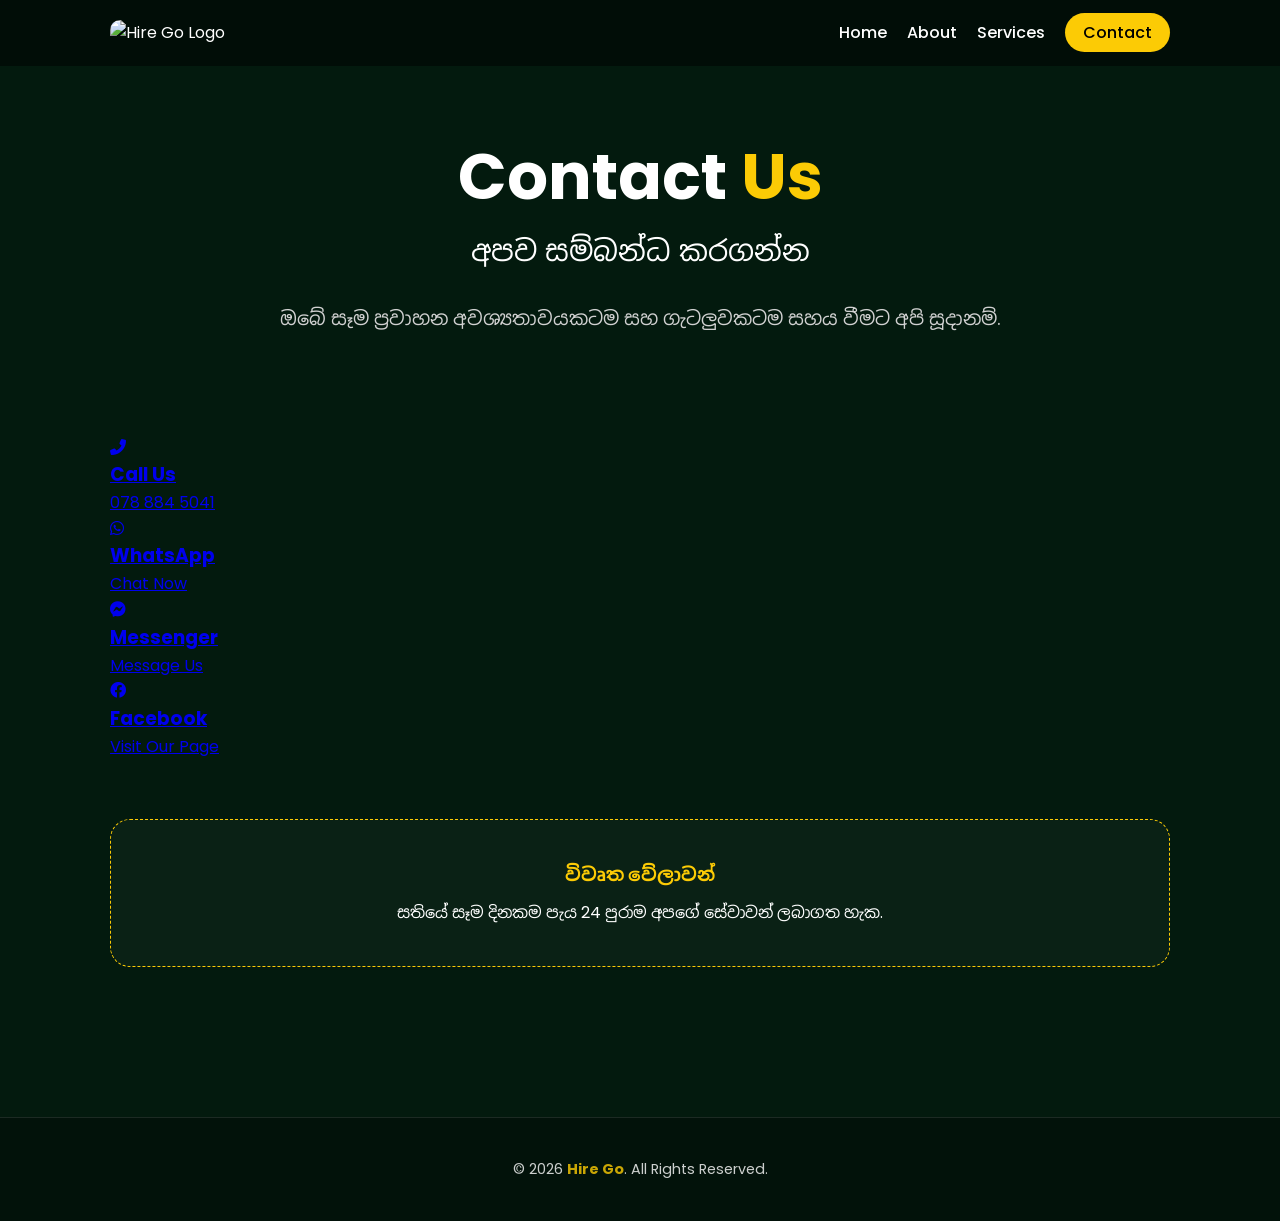
==== contact.html @ de2bff06 "Add files via upload" ====
<!DOCTYPE html>
<html lang="si">

<head>
    <meta charset="UTF-8">
    <meta name="viewport" content="width=device-width, initial-scale=1.0">

    <title>Hire Go - Contact Us</title>

    <link rel="icon" type="image/jpg" href="logo.png.jpg">

    <link rel="stylesheet" href="style.css">
    <link
        href="https://fonts.googleapis.com/css2?family=Poppins:wght@300;400;600;700&family=Noto+Sans+Sinhala:wght@400;700&display=swap"
        rel="stylesheet">
    <link rel="stylesheet" href="https://cdnjs.cloudflare.com/ajax/libs/font-awesome/6.0.0/css/all.min.css">
</head>

<body>

    <nav class="navbar">
        <div class="container">
            <div class="logo-area">
                <img src="logo.png.jpg" alt="Hire Go Logo" class="main-logo">
            </div>
            <ul class="nav-menu">
                <li><a href="index.html">Home</a></li>
                <li><a href="index.html#about">About</a></li>
                <li><a href="services.html">Services</a></li>
                <li><a href="contact.html" class="nav-contact">Contact</a></li>
            </ul>
        </div>
    </nav>

    <section class="hero-section" style="padding: 60px 0 20px;">
        <div class="container">
            <h1 class="brand-name">Contact <span>Us</span></h1>
            <h2 class="tagline">අපව සම්බන්ධ කරගන්න</h2>
            <p class="description">ඔබේ සෑම ප්‍රවාහන අවශ්‍යතාවයකටම සහ ගැටලුවකටම සහය වීමට අපි සූදානම්.</p>
        </div>
    </section>

    <section class="contact-page-content" style="padding: 40px 0 100px;">
        <div class="container">
            <div class="contact-grid">
                <a href="tel:+94788845041" class="contact-card">
                    <i class="fas fa-phone-alt"></i>
                    <h3>Call Us</h3>
                    <p>078 884 5041</p>
                </a>

                <a href="https://wa.me/94788845041" target="_blank" class="contact-card">
                    <i class="fab fa-whatsapp"></i>
                    <h3>WhatsApp</h3>
                    <p>Chat Now</p>
                </a>

                <a href="https://m.me/100091854424368" target="_blank" class="contact-card">
                    <i class="fab fa-facebook-messenger"></i>
                    <h3>Messenger</h3>
                    <p>Message Us</p>
                </a>

                <a href="https://www.facebook.com/share/1DHwXpPaEM/" target="_blank" class="contact-card">
                    <i class="fab fa-facebook"></i>
                    <h3>Facebook</h3>
                    <p>Visit Our Page</p>
                </a>
            </div>

            <div
                style="text-align: center; margin-top: 60px; background: rgba(255,255,255,0.03); padding: 40px; border-radius: 20px; border: 1px dashed #fccb05;">
                <h3 style="color: #fccb05; margin-bottom: 10px;">විවෘත වේලාවන්</h3>
                <p>සතියේ සෑම දිනකම පැය 24 පුරාම අපගේ සේවාවන් ලබාගත හැක.</p>
            </div>
        </div>
    </section>

    <footer class="main-footer">
        <div class="container">
            <p>&copy; 2026 <strong>Hire Go</strong>. All Rights Reserved.</p>
        </div>
    </footer>

</body>

</html>
---- style.css ----
/* Basic Settings */
* {
    margin: 0;
    padding: 0;
    box-sizing: border-box;
}

body {
    font-family: 'Poppins', 'Noto Sans Sinhala', sans-serif;
    background-color: #031a0e;
    /* Dark background from screenshot */
    color: #ffffff;
    line-height: 1.6;
    scroll-behavior: smooth;
    /* මේක දැම්මම About Click කරද්දී ලස්සනට පල්ලෙහාට යනවා */
}

.container {
    max-width: 1100px;
    margin: auto;
    padding: 0 20px;
}

/* Navigation Bar */
.navbar {
    padding: 20px 0;
    background: rgba(0, 0, 0, 0.5);
    position: sticky;
    /* Menu එක උඩම තියෙන්න */
    top: 0;
    z-index: 1000;
}

.navbar .container {
    display: flex;
    justify-content: space-between;
    align-items: center;
}

.main-logo {
    height: 70px;
    /* Adjust size based on your logo */
    border-radius: 10px;
}

.nav-menu {
    display: flex;
    list-style: none;
}

.nav-menu li a {
    color: #fff;
    text-decoration: none;
    margin-left: 20px;
    font-weight: 500;
    transition: 0.3s;
}

.nav-menu li a:hover {
    color: #fccb05;
    /* Logo Yellow */
}

.nav-contact {
    background: #fccb05;
    color: #000 !important;
    padding: 8px 18px;
    border-radius: 20px;
}

/* Hero Section */
.hero-section {
    padding: 80px 0;
    text-align: center;
}

.brand-name {
    font-size: 4rem;
    font-weight: 700;
}

.brand-name span {
    color: #fccb05;
    /* Yellow part of Hire Go */
}

.tagline {
    font-size: 1.8rem;
    font-weight: 400;
    margin-bottom: 30px;
}

.description {
    font-size: 1.2rem;
    margin-bottom: 40px;
    color: #d1d1d1;
}

/* The Green Button from Screenshot */
.btn-register {
    display: inline-block;
    background-color: #27ae60;
    color: white;
    padding: 20px 40px;
    text-decoration: none;
    font-size: 1.3rem;
    font-weight: 600;
    border-radius: 50px;
    box-shadow: 0 10px 20px rgba(0, 0, 0, 0.2);
    transition: 0.3s;
}

.btn-register:hover {
    background-color: #2ecc71;
    transform: translateY(-3px);
}

/* Social Icons */
.social-footer {
    margin-top: 50px;
    display: flex;
    justify-content: center;
    gap: 25px;
}

.social-footer a {
    font-size: 35px;
    color: white;
    transition: 0.3s;
}

.social-footer a.fb:hover {
    color: #1877f2;
}

.social-footer a.wa:hover {
    color: #25d366;
}

.social-footer a.msgr:hover {
    color: #0084ff;
}

/* Footer Styling */
.main-footer {
    padding: 40px 0;
    text-align: center;
    background: rgba(0, 0, 0, 0.3);
    margin-top: 50px;
    border-top: 1px solid rgba(255, 255, 255, 0.1);
}

.main-footer p {
    font-size: 0.9rem;
    color: #ffffff;
    opacity: 0.8;
}

.main-footer strong {
    color: #fccb05;
}

/* --- අලුතින් එකතු කළ About Section Styling --- */
.about-section {
    padding: 80px 0;
    background-color: #042413;
    /* තද කොළ පැහැති පසුබිම */
    border-top: 1px solid rgba(255, 255, 255, 0.05);
}

.about-grid {
    display: grid;
    grid-template-columns: 1fr;
    /* පේළියකට එක බැගින් (ඔයාගේ කලින් structure එකට අනුව) */
    gap: 30px;
    text-align: left;
}

.section-title span {
    color: #fccb05;
}

.about-content p {
    margin-bottom: 20px;
}

.about-features li {
    margin-bottom: 12px;
}

.about-features li i {
    margin-right: 10px;
    font-size: 1.2rem;
}

/* --- FINAL MOBILE RESPONSIVE FIXES --- */
@media (max-width: 768px) {

    /* Navbar fix */
    .navbar .container {
        flex-direction: column;
        /* ලෝගෝ එකයි මෙනු එකයි එක යට එක එන්න */
        padding: 10px;
    }

    .nav-menu {
        margin-top: 15px;
        padding-left: 0;
        justify-content: center;
        flex-wrap: wrap;
        /* මෙනු එක ඉඩ මදි නම් කැඩී පේළි දෙකකට එන්න */
        gap: 10px;
    }

    .nav-menu li a {
        margin: 5px;
        font-size: 0.9rem;
    }

    /* Hero Section fix */
    .brand-name {
        font-size: 2.8rem;
        /* අකුරු ෆෝන් එකට ගැලපෙන සේ කුඩා කළා */
    }

    .tagline {
        font-size: 1.3rem;
        margin-bottom: 20px;
    }

    .description {
        font-size: 1rem;
        padding: 0 10px;
    }

    .btn-register {
        padding: 15px 25px;
        font-size: 1.1rem;
        width: 100%;
        /* බටන් එක ෆෝන් එකේ පළලට එන්න */
        max-width: 320px;
    }

    /* About Section fix */
    .about-section {
        padding: 50px 0;
        text-align: center;
    }

    .section-title {
        font-size: 1.8rem !important;
    }

    .about-features li {
        justify-content: center;
        text-align: left;
    }

    /* Social Icons fix */
    .social-footer {
        gap: 15px;
    }

    .social-footer a {
        font-size: 28px;
    }
}
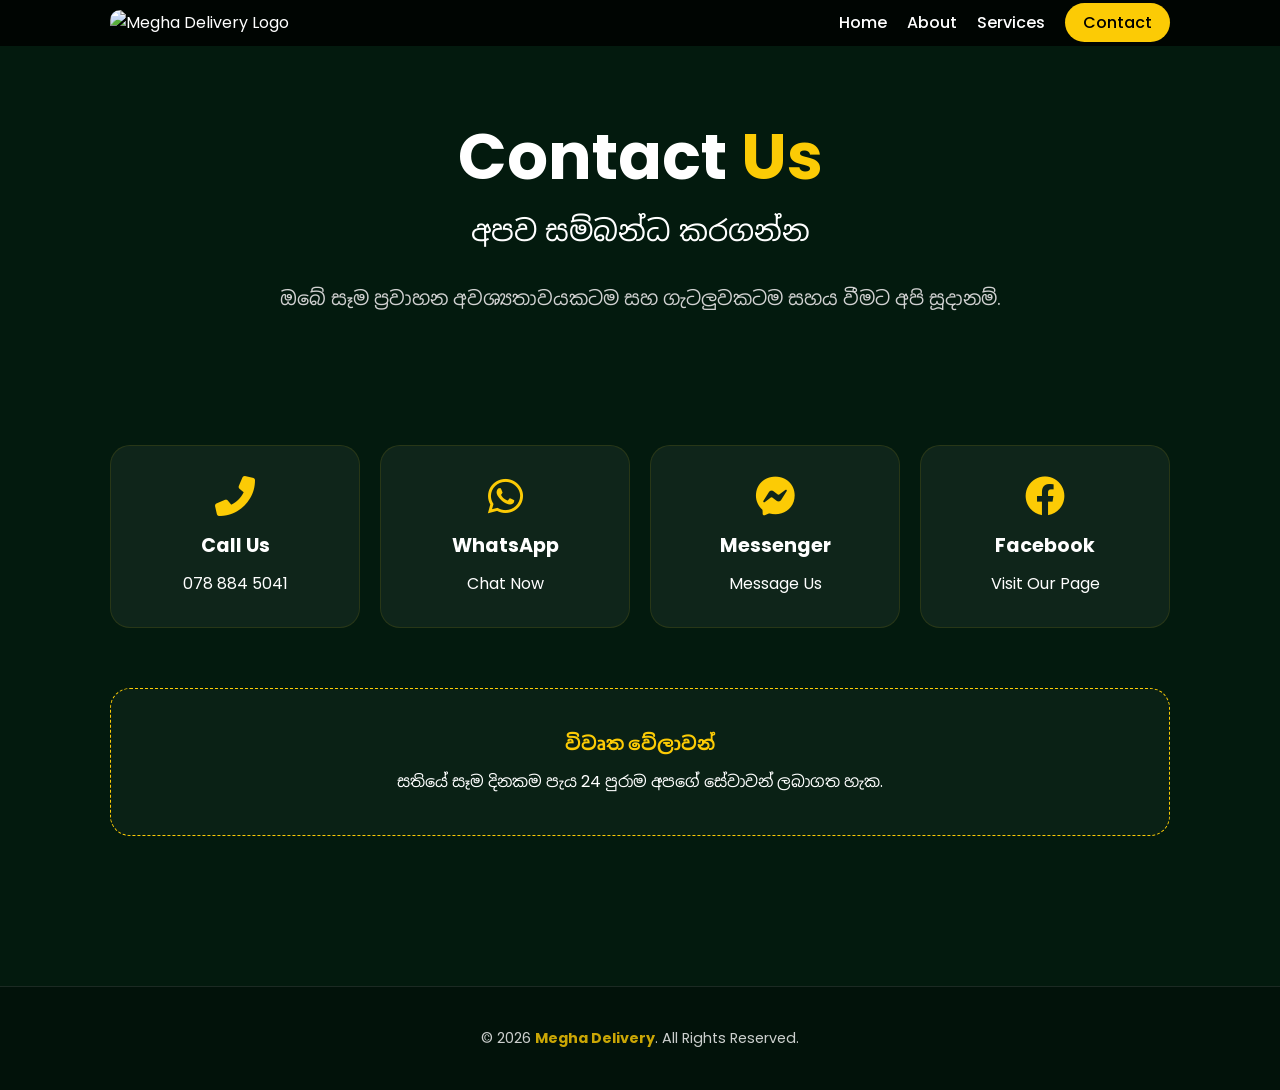
==== commit cfff859d: "Initial Local Commit" ====
--- a/contact.html
+++ b/contact.html
@@ -1,87 +1,86 @@
-<!DOCTYPE html>
-<html lang="si">
-
-<head>
-    <meta charset="UTF-8">
-    <meta name="viewport" content="width=device-width, initial-scale=1.0">
-
-    <title>Hire Go - Contact Us</title>
-
-    <link rel="icon" type="image/jpg" href="logo.png.jpg">
-
-    <link rel="stylesheet" href="style.css">
-    <link
-        href="https://fonts.googleapis.com/css2?family=Poppins:wght@300;400;600;700&family=Noto+Sans+Sinhala:wght@400;700&display=swap"
-        rel="stylesheet">
-    <link rel="stylesheet" href="https://cdnjs.cloudflare.com/ajax/libs/font-awesome/6.0.0/css/all.min.css">
-</head>
-
-<body>
-
-    <nav class="navbar">
-        <div class="container">
-            <div class="logo-area">
-                <img src="logo.png.jpg" alt="Hire Go Logo" class="main-logo">
-            </div>
-            <ul class="nav-menu">
-                <li><a href="index.html">Home</a></li>
-                <li><a href="index.html#about">About</a></li>
-                <li><a href="services.html">Services</a></li>
-                <li><a href="contact.html" class="nav-contact">Contact</a></li>
-            </ul>
-        </div>
-    </nav>
-
-    <section class="hero-section" style="padding: 60px 0 20px;">
-        <div class="container">
-            <h1 class="brand-name">Contact <span>Us</span></h1>
-            <h2 class="tagline">අපව සම්බන්ධ කරගන්න</h2>
-            <p class="description">ඔබේ සෑම ප්‍රවාහන අවශ්‍යතාවයකටම සහ ගැටලුවකටම සහය වීමට අපි සූදානම්.</p>
-        </div>
-    </section>
-
-    <section class="contact-page-content" style="padding: 40px 0 100px;">
-        <div class="container">
-            <div class="contact-grid">
-                <a href="tel:+94788845041" class="contact-card">
-                    <i class="fas fa-phone-alt"></i>
-                    <h3>Call Us</h3>
-                    <p>078 884 5041</p>
-                </a>
-
-                <a href="https://wa.me/94788845041" target="_blank" class="contact-card">
-                    <i class="fab fa-whatsapp"></i>
-                    <h3>WhatsApp</h3>
-                    <p>Chat Now</p>
-                </a>
-
-                <a href="https://m.me/100091854424368" target="_blank" class="contact-card">
-                    <i class="fab fa-facebook-messenger"></i>
-                    <h3>Messenger</h3>
-                    <p>Message Us</p>
-                </a>
-
-                <a href="https://www.facebook.com/share/1DHwXpPaEM/" target="_blank" class="contact-card">
-                    <i class="fab fa-facebook"></i>
-                    <h3>Facebook</h3>
-                    <p>Visit Our Page</p>
-                </a>
-            </div>
-
-            <div
-                style="text-align: center; margin-top: 60px; background: rgba(255,255,255,0.03); padding: 40px; border-radius: 20px; border: 1px dashed #fccb05;">
-                <h3 style="color: #fccb05; margin-bottom: 10px;">විවෘත වේලාවන්</h3>
-                <p>සතියේ සෑම දිනකම පැය 24 පුරාම අපගේ සේවාවන් ලබාගත හැක.</p>
-            </div>
-        </div>
-    </section>
-
-    <footer class="main-footer">
-        <div class="container">
-            <p>&copy; 2026 <strong>Hire Go</strong>. All Rights Reserved.</p>
-        </div>
-    </footer>
-
-</body>
-
+<!DOCTYPE html>
+<html lang="si">
+
+<head>
+    <meta charset="UTF-8">
+    <meta name="viewport" content="width=device-width, initial-scale=1.0">
+    <title>Megha Delivery - Contact Us</title>
+
+    <link rel="icon" type="image/jpg" href="logo.png.jpg">
+
+    <link rel="stylesheet" href="style.css">
+    <link
+        href="https://fonts.googleapis.com/css2?family=Poppins:wght@300;400;600;700&family=Noto+Sans+Sinhala:wght@400;700&display=swap"
+        rel="stylesheet">
+    <link rel="stylesheet" href="https://cdnjs.cloudflare.com/ajax/libs/font-awesome/6.0.0/css/all.min.css">
+</head>
+
+<body>
+
+    <nav class="navbar">
+        <div class="container">
+            <div class="logo-area">
+                <img src="logo.png.jpg" alt="Megha Delivery Logo" class="main-logo">
+            </div>
+            <ul class="nav-menu">
+                <li><a href="index.html">Home</a></li>
+                <li><a href="index.html#about">About</a></li>
+                <li><a href="services.html">Services</a></li>
+                <li><a href="contact.html" class="nav-contact">Contact</a></li>
+            </ul>
+        </div>
+    </nav>
+
+    <section class="hero-section" style="padding: 60px 0 20px;">
+        <div class="container">
+            <h1 class="brand-name">Contact <span>Us</span></h1>
+            <h2 class="tagline">අපව සම්බන්ධ කරගන්න</h2>
+            <p class="description">ඔබේ සෑම ප්‍රවාහන අවශ්‍යතාවයකටම සහ ගැටලුවකටම සහය වීමට අපි සූදානම්.</p>
+        </div>
+    </section>
+
+    <section class="contact-page-content" style="padding: 40px 0 100px;">
+        <div class="container">
+            <div class="contact-grid">
+                <a href="tel:+94788845041" class="contact-card">
+                    <i class="fas fa-phone-alt"></i>
+                    <h3>Call Us</h3>
+                    <p>078 884 5041</p>
+                </a>
+
+                <a href="https://wa.me/94788845041?text=Hello%20Megha%20Delivery!" target="_blank" class="contact-card">
+                    <i class="fab fa-whatsapp"></i>
+                    <h3>WhatsApp</h3>
+                    <p>Chat Now</p>
+                </a>
+
+                <a href="https://m.me/100091854424368" target="_blank" class="contact-card">
+                    <i class="fab fa-facebook-messenger"></i>
+                    <h3>Messenger</h3>
+                    <p>Message Us</p>
+                </a>
+
+                <a href="https://www.facebook.com/share/1DHwXpPaEM/" target="_blank" class="contact-card">
+                    <i class="fab fa-facebook"></i>
+                    <h3>Facebook</h3>
+                    <p>Visit Our Page</p>
+                </a>
+            </div>
+
+            <div
+                style="text-align: center; margin-top: 60px; background: rgba(255,255,255,0.03); padding: 40px; border-radius: 20px; border: 1px dashed #fccb05;">
+                <h3 style="color: #fccb05; margin-bottom: 10px;">විවෘත වේලාවන්</h3>
+                <p>සතියේ සෑම දිනකම පැය 24 පුරාම අපගේ සේවාවන් ලබාගත හැක.</p>
+            </div>
+        </div>
+    </section>
+
+    <footer class="main-footer">
+        <div class="container">
+            <p>&copy; 2026 <strong>Megha Delivery</strong>. All Rights Reserved.</p>
+        </div>
+    </footer>
+
+</body>
+
 </html>
--- a/style.css
+++ b/style.css
@@ -1,267 +1,374 @@
-/* Basic Settings */
-* {
-    margin: 0;
-    padding: 0;
-    box-sizing: border-box;
-}
-
-body {
-    font-family: 'Poppins', 'Noto Sans Sinhala', sans-serif;
-    background-color: #031a0e;
-    /* Dark background from screenshot */
-    color: #ffffff;
-    line-height: 1.6;
-    scroll-behavior: smooth;
-    /* මේක දැම්මම About Click කරද්දී ලස්සනට පල්ලෙහාට යනවා */
-}
-
-.container {
-    max-width: 1100px;
-    margin: auto;
-    padding: 0 20px;
-}
-
-/* Navigation Bar */
-.navbar {
-    padding: 20px 0;
-    background: rgba(0, 0, 0, 0.5);
-    position: sticky;
-    /* Menu එක උඩම තියෙන්න */
-    top: 0;
-    z-index: 1000;
-}
-
-.navbar .container {
-    display: flex;
-    justify-content: space-between;
-    align-items: center;
-}
-
-.main-logo {
-    height: 70px;
-    /* Adjust size based on your logo */
-    border-radius: 10px;
-}
-
-.nav-menu {
-    display: flex;
-    list-style: none;
-}
-
-.nav-menu li a {
-    color: #fff;
-    text-decoration: none;
-    margin-left: 20px;
-    font-weight: 500;
-    transition: 0.3s;
-}
-
-.nav-menu li a:hover {
-    color: #fccb05;
-    /* Logo Yellow */
-}
-
-.nav-contact {
-    background: #fccb05;
-    color: #000 !important;
-    padding: 8px 18px;
-    border-radius: 20px;
-}
-
-/* Hero Section */
-.hero-section {
-    padding: 80px 0;
-    text-align: center;
-}
-
-.brand-name {
-    font-size: 4rem;
-    font-weight: 700;
-}
-
-.brand-name span {
-    color: #fccb05;
-    /* Yellow part of Hire Go */
-}
-
-.tagline {
-    font-size: 1.8rem;
-    font-weight: 400;
-    margin-bottom: 30px;
-}
-
-.description {
-    font-size: 1.2rem;
-    margin-bottom: 40px;
-    color: #d1d1d1;
-}
-
-/* The Green Button from Screenshot */
-.btn-register {
-    display: inline-block;
-    background-color: #27ae60;
-    color: white;
-    padding: 20px 40px;
-    text-decoration: none;
-    font-size: 1.3rem;
-    font-weight: 600;
-    border-radius: 50px;
-    box-shadow: 0 10px 20px rgba(0, 0, 0, 0.2);
-    transition: 0.3s;
-}
-
-.btn-register:hover {
-    background-color: #2ecc71;
-    transform: translateY(-3px);
-}
-
-/* Social Icons */
-.social-footer {
-    margin-top: 50px;
-    display: flex;
-    justify-content: center;
-    gap: 25px;
-}
-
-.social-footer a {
-    font-size: 35px;
-    color: white;
-    transition: 0.3s;
-}
-
-.social-footer a.fb:hover {
-    color: #1877f2;
-}
-
-.social-footer a.wa:hover {
-    color: #25d366;
-}
-
-.social-footer a.msgr:hover {
-    color: #0084ff;
-}
-
-/* Footer Styling */
-.main-footer {
-    padding: 40px 0;
-    text-align: center;
-    background: rgba(0, 0, 0, 0.3);
-    margin-top: 50px;
-    border-top: 1px solid rgba(255, 255, 255, 0.1);
-}
-
-.main-footer p {
-    font-size: 0.9rem;
-    color: #ffffff;
-    opacity: 0.8;
-}
-
-.main-footer strong {
-    color: #fccb05;
-}
-
-/* --- අලුතින් එකතු කළ About Section Styling --- */
-.about-section {
-    padding: 80px 0;
-    background-color: #042413;
-    /* තද කොළ පැහැති පසුබිම */
-    border-top: 1px solid rgba(255, 255, 255, 0.05);
-}
-
-.about-grid {
-    display: grid;
-    grid-template-columns: 1fr;
-    /* පේළියකට එක බැගින් (ඔයාගේ කලින් structure එකට අනුව) */
-    gap: 30px;
-    text-align: left;
-}
-
-.section-title span {
-    color: #fccb05;
-}
-
-.about-content p {
-    margin-bottom: 20px;
-}
-
-.about-features li {
-    margin-bottom: 12px;
-}
-
-.about-features li i {
-    margin-right: 10px;
-    font-size: 1.2rem;
-}
-
-/* --- FINAL MOBILE RESPONSIVE FIXES --- */
-@media (max-width: 768px) {
-
-    /* Navbar fix */
-    .navbar .container {
-        flex-direction: column;
-        /* ලෝගෝ එකයි මෙනු එකයි එක යට එක එන්න */
-        padding: 10px;
-    }
-
-    .nav-menu {
-        margin-top: 15px;
-        padding-left: 0;
-        justify-content: center;
-        flex-wrap: wrap;
-        /* මෙනු එක ඉඩ මදි නම් කැඩී පේළි දෙකකට එන්න */
-        gap: 10px;
-    }
-
-    .nav-menu li a {
-        margin: 5px;
-        font-size: 0.9rem;
-    }
-
-    /* Hero Section fix */
-    .brand-name {
-        font-size: 2.8rem;
-        /* අකුරු ෆෝන් එකට ගැලපෙන සේ කුඩා කළා */
-    }
-
-    .tagline {
-        font-size: 1.3rem;
-        margin-bottom: 20px;
-    }
-
-    .description {
-        font-size: 1rem;
-        padding: 0 10px;
-    }
-
-    .btn-register {
-        padding: 15px 25px;
-        font-size: 1.1rem;
-        width: 100%;
-        /* බටන් එක ෆෝන් එකේ පළලට එන්න */
-        max-width: 320px;
-    }
-
-    /* About Section fix */
-    .about-section {
-        padding: 50px 0;
-        text-align: center;
-    }
-
-    .section-title {
-        font-size: 1.8rem !important;
-    }
-
-    .about-features li {
-        justify-content: center;
-        text-align: left;
-    }
-
-    /* Social Icons fix */
-    .social-footer {
-        gap: 15px;
-    }
-
-    .social-footer a {
-        font-size: 28px;
-    }
+/* Basic Settings */
+* {
+    margin: 0;
+    padding: 0;
+    box-sizing: border-box;
+}
+
+body {
+    font-family: 'Poppins', 'Noto Sans Sinhala', sans-serif;
+    background-color: #031a0e;
+    color: #ffffff;
+    line-height: 1.6;
+    scroll-behavior: smooth;
+}
+
+.container {
+    max-width: 1100px;
+    margin: auto;
+    padding: 0 20px;
+}
+
+/* Navigation Bar */
+.navbar {
+    padding: 10px 0;
+    background: rgba(0, 0, 0, 0.8);
+    position: sticky;
+    top: 0;
+    z-index: 1000;
+}
+
+.navbar .container {
+    display: flex;
+    justify-content: space-between;
+    align-items: center;
+}
+
+.main-logo {
+    height: 60px;
+    width: auto;
+    border-radius: 10px;
+    object-fit: contain;
+}
+
+.nav-menu {
+    display: flex;
+    list-style: none;
+}
+
+.nav-menu li a {
+    color: #fff;
+    text-decoration: none;
+    margin-left: 20px;
+    font-weight: 500;
+    transition: 0.3s;
+}
+
+.nav-menu li a:hover {
+    color: #fccb05;
+}
+
+.nav-contact {
+    background: #fccb05;
+    color: #000 !important;
+    padding: 8px 18px;
+    border-radius: 20px;
+}
+
+/* Hero Section */
+.hero-section {
+    padding: 80px 0;
+    text-align: center;
+}
+
+.brand-name {
+    font-size: 4rem;
+    font-weight: 700;
+}
+
+.brand-name span {
+    color: #fccb05;
+    /* Megha Delivery Yellow Part */
+}
+
+.tagline {
+    font-size: 1.8rem;
+    font-weight: 400;
+    margin-bottom: 30px;
+}
+
+.description {
+    font-size: 1.2rem;
+    margin-bottom: 40px;
+    color: #d1d1d1;
+}
+
+.btn-register {
+    display: inline-block;
+    background-color: #27ae60;
+    color: white;
+    padding: 20px 40px;
+    text-decoration: none;
+    font-size: 1.3rem;
+    font-weight: 600;
+    border-radius: 50px;
+    box-shadow: 0 10px 20px rgba(0, 0, 0, 0.2);
+    transition: 0.3s;
+}
+
+.btn-register:hover {
+    background-color: #2ecc71;
+    transform: translateY(-3px);
+}
+
+/* --- APK DIRECT DOWNLOAD BUTTON --- */
+.download-app-container {
+    margin-top: 35px;
+    display: flex;
+    flex-direction: column;
+    align-items: center;
+    gap: 10px;
+}
+
+.download-text {
+    font-size: 1rem;
+    color: #d1d1d1;
+    opacity: 0.8;
+}
+
+.btn-playstore {
+    display: flex;
+    align-items: center;
+    background-color: #000000;
+    color: white;
+    padding: 12px 24px;
+    text-decoration: none;
+    border-radius: 10px;
+    border: 1px solid rgba(255, 255, 255, 0.2);
+    transition: 0.3s ease;
+    width: max-content;
+}
+
+.btn-playstore:hover {
+    background-color: #111111;
+    border-color: #fccb05;
+    transform: translateY(-2px);
+}
+
+.btn-playstore i {
+    font-size: 1.8rem;
+    margin-right: 15px;
+    color: #fccb05;
+    /* Icon එක ලස්සන කහ පාටක් කළා */
+}
+
+.btn-playstore .btn-text {
+    display: flex;
+    flex-direction: column;
+    text-align: left;
+    line-height: 1.2;
+}
+
+.btn-playstore .btn-text small {
+    font-size: 0.65rem;
+    letter-spacing: 1px;
+    opacity: 0.8;
+}
+
+.btn-playstore .btn-text strong {
+    font-size: 1.2rem;
+    font-weight: 600;
+}
+
+/* Social Icons */
+.social-footer {
+    margin-top: 50px;
+    display: flex;
+    justify-content: center;
+    gap: 25px;
+}
+
+.social-footer a {
+    font-size: 35px;
+    color: white;
+    transition: 0.3s;
+}
+
+.social-footer a.fb:hover {
+    color: #1877f2;
+}
+
+.social-footer a.wa:hover {
+    color: #25d366;
+}
+
+.social-footer a.msgr:hover {
+    color: #0084ff;
+}
+
+/* Footer Styling */
+.main-footer {
+    padding: 40px 0;
+    text-align: center;
+    background: rgba(0, 0, 0, 0.3);
+    margin-top: 50px;
+    border-top: 1px solid rgba(255, 255, 255, 0.1);
+}
+
+.main-footer p {
+    font-size: 0.9rem;
+    color: #ffffff;
+    opacity: 0.8;
+}
+
+.main-footer strong {
+    color: #fccb05;
+}
+
+/* About Section Styling */
+.about-section {
+    padding: 80px 0;
+    background-color: #042413;
+    border-top: 1px solid rgba(255, 255, 255, 0.05);
+}
+
+.about-grid {
+    display: grid;
+    grid-template-columns: 1fr;
+    gap: 30px;
+    text-align: left;
+}
+
+.section-title span {
+    color: #fccb05;
+}
+
+.about-content p {
+    margin-bottom: 20px;
+}
+
+.about-features li {
+    margin-bottom: 12px;
+}
+
+.about-features li i {
+    margin-right: 10px;
+    font-size: 1.2rem;
+}
+
+/* Contact Page Cards Styling */
+.contact-grid {
+    display: grid;
+    grid-template-columns: repeat(auto-fit, minmax(220px, 1fr));
+    gap: 20px;
+    margin-top: 30px;
+}
+
+.contact-card {
+    background: rgba(255, 255, 255, 0.05);
+    padding: 30px;
+    border-radius: 20px;
+    text-align: center;
+    text-decoration: none;
+    color: white;
+    border: 1px solid rgba(252, 203, 5, 0.1);
+    transition: 0.3s;
+}
+
+.contact-card:hover {
+    background: rgba(252, 203, 5, 0.1);
+    transform: translateY(-5px);
+    border-color: #fccb05;
+}
+
+.contact-card i {
+    font-size: 2.5rem;
+    color: #fccb05;
+    margin-bottom: 15px;
+}
+
+.contact-card h3 {
+    margin-bottom: 10px;
+    font-size: 1.2rem;
+}
+
+/* --- MOBILE RESPONSIVE FIXES --- */
+@media (max-width: 768px) {
+    .navbar .container {
+        flex-direction: column;
+        padding: 10px;
+    }
+
+    .main-logo {
+        height: 50px;
+    }
+
+    .nav-menu {
+        margin-top: 15px;
+        padding-left: 0;
+        justify-content: center;
+        flex-wrap: wrap;
+        gap: 10px;
+    }
+
+    .nav-menu li a {
+        margin: 5px;
+        font-size: 0.9rem;
+    }
+
+    .brand-name {
+        font-size: 2.8rem;
+    }
+
+    .tagline {
+        font-size: 1.3rem;
+        margin-bottom: 20px;
+    }
+
+    .description {
+        font-size: 1rem;
+        padding: 0 10px;
+    }
+
+    .btn-register {
+        padding: 15px 25px;
+        font-size: 1.1rem;
+        width: 100%;
+        max-width: 320px;
+    }
+
+    /* ඩවුන්ලෝඩ් බටන් එක ෆෝන් එකට ගැලපෙන සයිස් එකට හැදීම */
+    .download-app-container {
+        margin-top: 30px;
+    }
+
+    .btn-playstore {
+        padding: 10px 20px;
+    }
+
+    .btn-playstore i {
+        font-size: 1.5rem;
+        margin-right: 12px;
+    }
+
+    .btn-playstore .btn-text strong {
+        font-size: 1rem;
+    }
+
+    .about-section {
+        padding: 50px 0;
+        text-align: center;
+    }
+
+    .section-title {
+        font-size: 1.8rem !important;
+    }
+
+    .about-features li {
+        justify-content: center;
+        text-align: left;
+    }
+
+    .social-footer {
+        gap: 15px;
+    }
+
+    .social-footer a {
+        font-size: 28px;
+    }
+
+    .contact-grid {
+        grid-template-columns: 1fr;
+        padding: 0 10px;
+    }
 }
